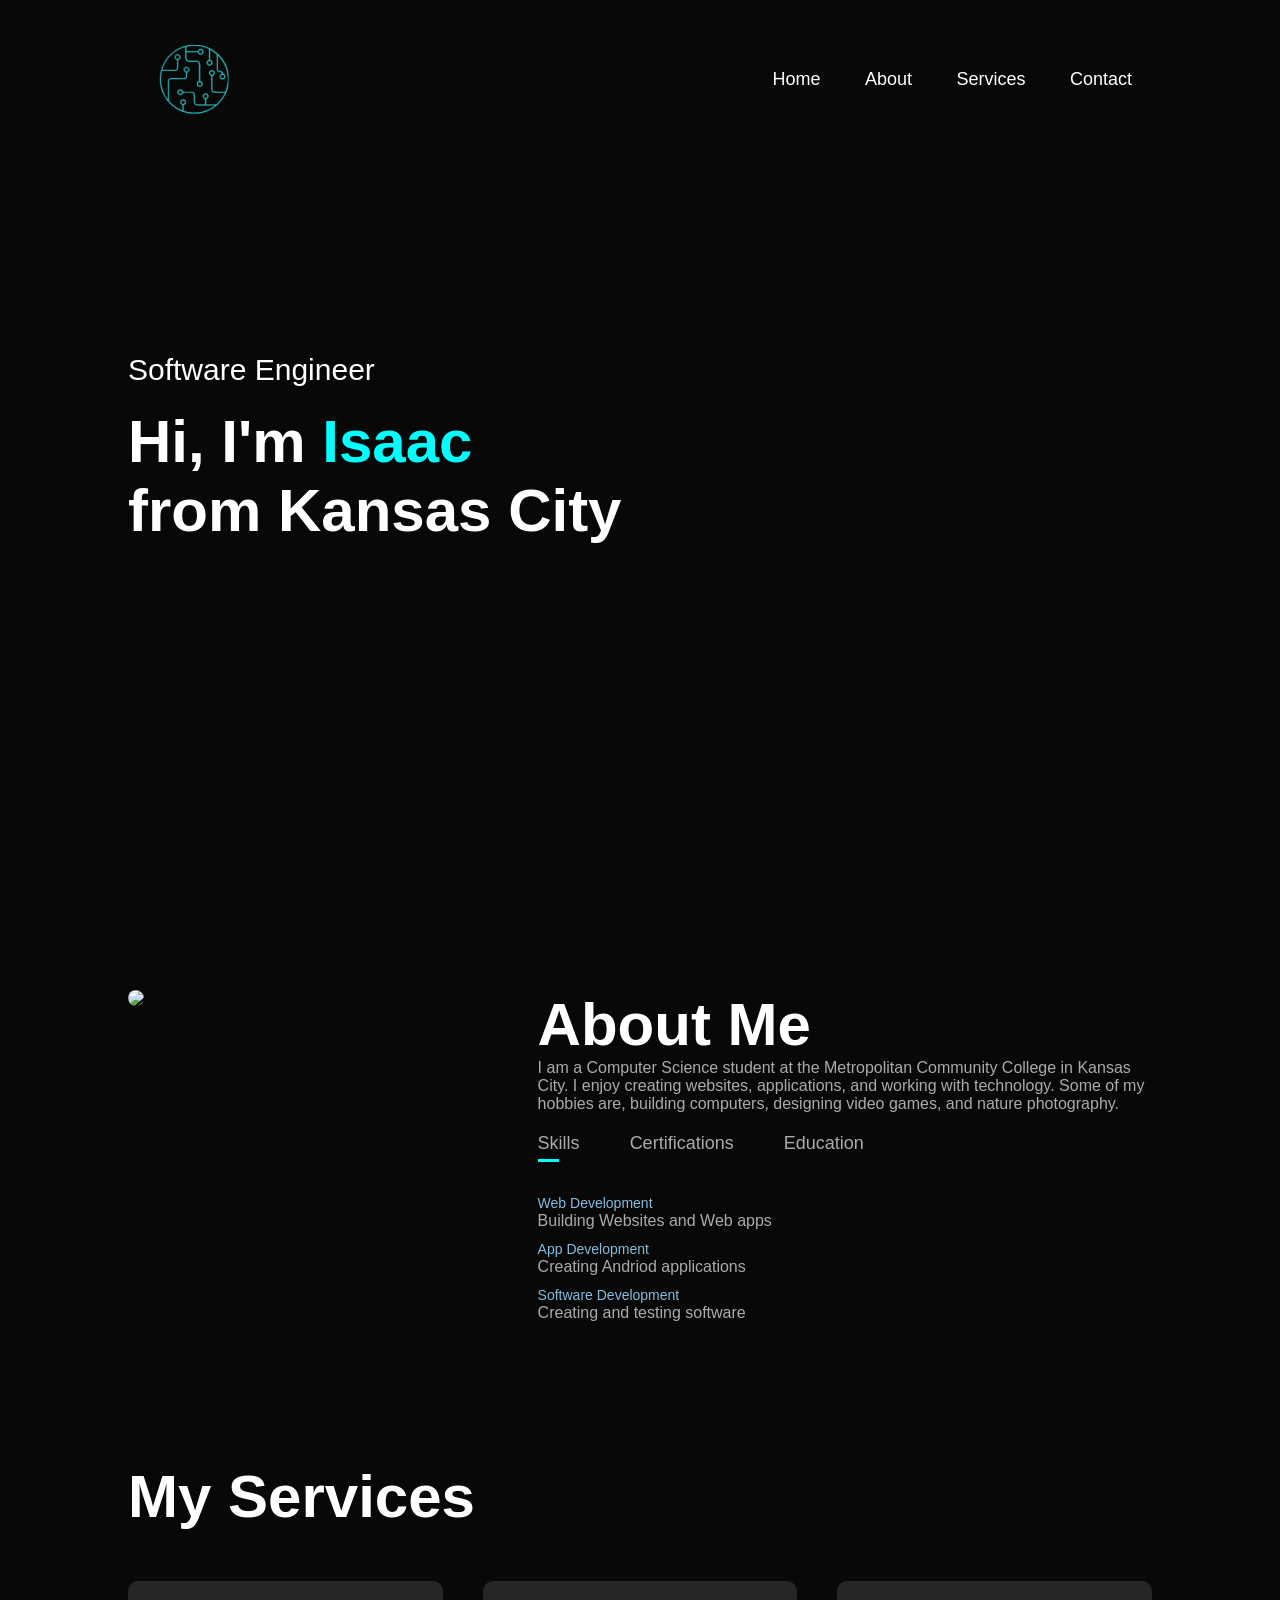
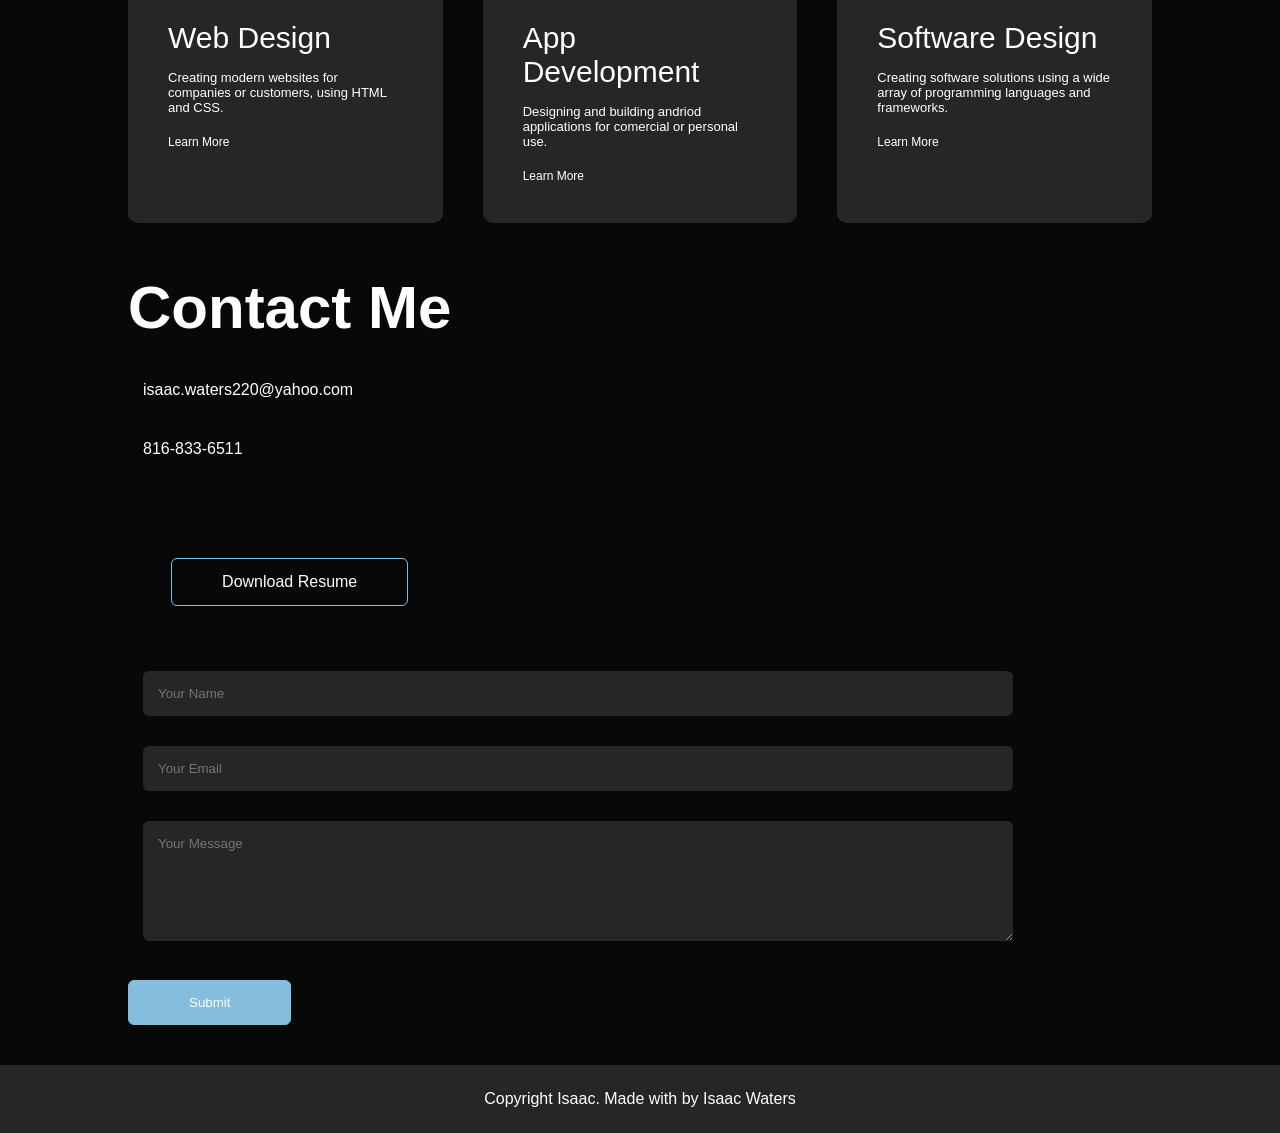
==== Resume Website/index.html @ ec966ceb "update" ====
<!DOCTYPE html>
<html lang="en">
<head>
    <meta charset="UTF-8">
    <meta name="viewport" content="width=device-width, initial-scale=1.0">
    <title>Personal Portfolio Website - Isaac Waters</title>
    <link rel="stylesheet" href="style.css">
    <script src="https://kit.fontawesome.com/03f555cb97.js" crossorigin="anonymous"></script>
</head>
<body>
    <div id="header">
        <div class="container">
            <nav>
                <img src="images/logo2.png" class="logo">
                <ul id="sidemenu">
                    <li><a href="#header">Home</a></li>
                    <li><a href="#about">About</a></li>
                    <li><a href="#services">Services</a></li>
                    <li><a href="#contact">Contact</a></li>
                    <i class="fa-solid fa-xmark" onclick="closemenu()"></i>
                </ul>
                <i class="fa-solid fa-bars" onclick="openmenu()"></i>
                
            </nav>
            <div class="header-text">
                <p>Software Engineer</p>
                <h1>Hi, I'm <span>Isaac</span><br>from Kansas City</h1>
            </div>
        </div>
    </div>
<!------------About------------>
<div id="about">
    <div class="container">
        <div class="row">
            <div class="about-col-1">
                <img src="images/about.png" >
            </div>
            <div class="about-col-2">
                <h1 class="sub-title">About Me</h1>
                <p>I am a Computer Science student at the Metropolitan Community College
                    in Kansas City. I enjoy creating websites, applications, and working with technology.
                    Some of my hobbies are, building computers, designing video games, and nature photography.
                </p>
                <div class="tab-titles">
                    <p class="tab-links active-link" onclick="opentab('skills')">Skills</p>
                    <p class="tab-links" onclick="opentab('certifications')">Certifications</p>
                    <p class="tab-links" onclick="opentab('education')">Education</p>
                </div>
                <div class="tab-contents active-tab" id="skills">
                    <ul>
                        <li><span>Web Development</span><br>Building Websites and Web apps</li>
                        <li><span>App Development</span><br>Creating Andriod applications</li>
                        <li><span>Software Development</span><br>Creating and testing software </li>
                    </ul>
                </div>
                <div class="tab-contents" id="certifications">
                    <ul>
                        <li><span>CompTia A+</span><br>In progress</li>
                        <li><span>CompTia Network +</span><br>In progress</li>
                        <li><span>CompTia Security +</span><br>In progress</li>
                    </ul>
                </div>
                <div class="tab-contents" id="education">
                    <ul>
                        <li><span>2020-2021</span><br>Summit Technology Academy Lees Summit</li>
                        <li><span>2021-2024</span><br>Metropolitan Community College Kansas City</li>
                        
                    </ul>
                </div>
            </div>
        </div>
    </div>
</div>
<!------------Services------------>
<div id="services">
    <div class="container">
        <h1 class="sub-title">My Services</h1>
        <div class="services-list">
            <div>
                <i class="fa-regular fa-window-restore"></i>
                <h2>Web Design</h2>
                <p>Creating modern websites for companies or customers, using HTML and CSS.</p>
                <a href="#">Learn More</a>
            </div>
            <div>
                <i class="fa-brands fa-app-store"></i>
                <h2>App Development</h2>
                <p>Designing and building andriod applications for comercial or personal use.</p>
                <a href="#">Learn More</a>
            </div>
            <div>
                <i class="fa-solid fa-globe"></i>
                <h2>Software Design</h2>
                <p>Creating software solutions using a wide array of programming languages and frameworks.</p>
                <a href="#">Learn More</a>
            </div>
        </div>
    </div>
</div>

<!------------Portfolio------------>


<!------------Contact------------>
<div id="contact">
    <div class="container">
        <div class="row">
            <div class="contact-left">
                <h1 class="sub-title">Contact Me</h1>
                <p> <i class="fa-solid fa-envelope"></i>isaac.waters220@yahoo.com</p>
                <p> <i class="fa-solid fa-phone"></i> 816-833-6511</p>
                <div class="social-icons">
                    <a href="https://facebook.com/"><i class="fa-brands fa-facebook"></i></a>
                    <a href="https://instagram.com/"><i class="fa-brands fa-instagram"></i></a>
                    <a href="https://linkedin.com/"><i class="fa-brands fa-linkedin"></i></a>
                </div>
                <a href="" class="btn">Download Resume</a>
            </div>
            <div class="contact-right">
                <form name="submit-to-google-sheet">
                    <input type="text" name="Name" placeholder="Your Name" required>
                    <input type="text" name="Email" placeholder="Your Email" required>
                    <textarea name="Message"  rows="6" placeholder="Your Message"></textarea>
                    <button type="submit" class="btn btn2">Submit</button>
                </form>
                <span id="msg"></span>
            </div>
        </div>
    </div>
    <div class="copyright">
        <p>Copyright <i class="fa-regular fa-copyright"></i> Isaac. Made with <i class="fa-brands fa-html5"></i> by Isaac Waters</p>
    </div>
</div>

<!------------JavaScript------------>
<script>
    var tablinks = document.getElementsByClassName("tab-links");
    var tabcontents = document.getElementsByClassName("tab-contents");
    function opentab(tabname){
        for(tablink of tablinks){
            tablink.classList.remove("active-link");
        }
        for(tabcontent of tabcontents){
            tabcontent.classList.remove("active-tab");
        }
        event.currentTarget.classList.add("active-link");
        document.getElementById(tabname).classList.add("active-tab");
    }
</script>
<script>
    var sidemenu = document.getElementById("sidemenu");
    function openmenu(){
        sidemenu.style.right = "0";

    }
    function closemenu(){
        sidemenu.style.right = "-200px";
        
    }
</script>
<script>
    const scriptURL = 'https://script.google.com/macros/s/AKfycbxrkghU78r-ZN3XBMFameO-iI0yNaxisoxL75bA5yaBKMj3toxZAcC01CMqWlWkGZ8/exec'

    const form = document.forms['submit-to-google-sheet']
    const msg = document.getElementById("msg")
  
    form.addEventListener('submit', e => {
      e.preventDefault()
      fetch(scriptURL, { method: 'POST', body: new FormData(form)})
        .then(response => {
            msg.innerHTML = "Message sent successfully"
            setTimeout(function(){
                msg.innerHTML = ""
            },5000)
            form.reset();
        })
        .catch(error => console.error('Error!', error.message))
    })
  </script>
</body>
</html>
---- Resume Website/style.css ----
*{
    margin: 0;
    padding: 0;
    font-family: 'Poppins', sans-serif;
    box-sizing: border-box;

}
html{
    scroll-behavior: smooth;
}
body {

    background: #080808;
    color: white;
}
#header {
    width: 100%;
    height: 100vh;
    background-image: url(images/background.png);
    background-size: cover;
    background-position: center;

}
.container {
    padding: 10px 10%;


}
nav {

    display: flex;
    align-items: center;
    justify-content: space-between;
    flex-wrap: wrap;
}
.logo {
    width: 140px;
    
}
nav ul li {
    display: inline-block;
    list-style: none;
    margin: 10px 20px;
}
nav ul li a {
    color: #fff;
    text-decoration: none;
    font-size: 18px;
    position: relative;
}
nav ul li a::after{
    content: '';
    width: 0;
    height: 3px;
    background: #00ffff;
    position: absolute;
    left: 0;
    bottom: -6px;
    transition: 0.5s;
}
nav ul li a:hover::after {
    width: 100%;
}
.header-text {
    margin-top: 20%;
    font-size: 30px;

}
.header-text h1 {
    font-size: 60px;
    margin-top: 20px;
}
.header-text h1 span {
    color: #00ffff;
}

/*----------------About------------*/
#about{
    padding: 80px 0;
    color: #ababab;

}
.row {
    display: flex;
    justify-content: space-between;
    flex-wrap: wrap;
}

.about-col-1{
    flex-basis: 35%;

}
.about-col-1 img{
    width: 100%;
    border-radius: 15px;
}
.about-col-2{
    flex-basis: 60%;
}
.sub-title{
    font-size: 60px;
    font-weight: 600;
    color: white;
}
.tab-titles{
    display: flex;
    margin: 20px 0 40px;

}
.tab-links{
    margin-right: 50px;
    font-size: 18px;
    font-weight: 500;
    cursor: pointer;
    position: relative;
}
.tab-links::after{
    content: '';
    width: 0;
    height: 3px;
    background: #00ffff;
    position: absolute;
    left: 0;
    bottom: -8px;
    transition: 0.5s;
}
.tab-links.active-link::after{
    width: 50%;
}
.tab-contents ul li{
    list-style: none;
    margin: 10px 0;

}
.tab-contents ul li span{
    color:#85bdde;
    font-size: 14px;
}
.tab-contents {
    display: none;
}
.tab-contents.active-tab{
    display: block;
}

/*----------------Services------------*/
#services{
    padding: 30px 0;

}
.services-list{
    display: grid;
    grid-template-columns: repeat(auto-fit, minmax(250px, 1fr));
    grid-gap: 40px;
    margin-top: 50px;
}
.services-list div{
    background: #262626;
    padding: 40px;
    font-size: 13px;
    font-weight: 300;
    border-radius: 10px;
    transition: background 0.5s, transform 0.5s;
}
.services-list div i{
    font-size: 50px;
    margin-bottom: 30px;
}
.services-list div h2{
    font-size: 30px;
    font-weight: 500;
    margin-bottom: 15px;
}
.services-list div a{
    text-decoration: none;
    color: white;
    font-size: 12px;
    margin-top: 20px;
    display: inline-block;
}
.services-list div:hover{
    background: #85bdde;
    transform: translateY(-10px);
}

/*----------------Contact------------*/
.contatc-left{
    flex-basis: 35%;
}
.contatc-right{
    flex-basis: 60%;
}
.contact-left p{
    margin-top: 30px;

}
.contact-left p i{
    color:  #85bdde;
    margin-right: 15px;
    font-size: 25px;
}
.social-icons{
    margin-top: 30px;
}
.social-icons a{
    text-decoration: none;
    font-size: 30px;
    margin-right: 15px;
    color: #ababab;
    display: inline-block;
    transition: transform 0.5s;
}
.social-icons a:hover{
    color: #85bdde;
    transform: translateY(-5px);
}
.btn{
    display: block;
    margin: 50px auto;
    width: fit-content;
    border: 1px solid #85bdde;
    padding: 14px 50px;
    border-radius: 6px;
    text-decoration: none;
    color: #fff;
    transition: background 0.5s;
}
.btn:hover{
    background: #85bdde;

}
.btn.btn2{
    display: inline-block;
    background: #85bdde;
    
    

}
.contact-right form{
    width: 100%;
}
form input, form textarea{
    width: 100%;
    border: 0;
    outline: none;
    background: #262626;
    padding: 15px;
    margin: 15px;
    color: #fff;
    font-size: 18px 0;
    border-radius: 6px;
}
form .btn2{
    padding: 14px 60px;
    font-size: 18x;
    margin-top: 20px;
    cursor: pointer;

}
.copyright{
    width: 100%;
    text-align: center;
    padding: 25px 0;
    background: #262626;
    font-weight: 300;
    margin-top: 20px;

}
.copyright i{
    color: #85bdde;
}

/*----------------Css for mobile------------*/
nav .fa-solid{
    display: none;
}
@media only screen and (max-width: 600px){
    .header-text{
        margin-top: 100%;
        font-size: 16px;
    }
    .header-text h1{
        font-size: 30px;
    }
    nav .fa-solid{
        display: block;
        font-size: 25px;
    }
    nav ul {
        background: #214c56;
        position: fixed;
        top: 0;
        right: -200px;
        width: 200px;
        height: 100vh;
        padding-top: 50px;
        z-index: 2;
        transition: right 0.5s;
    }
    nav ul li{
        display: block;
        margin: 25px;

    }
    nav ul .fa-solid{
        position: absolute;
        top: 25px;
        left: 25px;
        cursor: pointer;
    }
    .sub-title{
        font-size: 40px;
    }
    .about-col-1, .about-col-2{
        flex-basis: 100%;
    }
    .about-col-1{
        margin-bottom: 30px;
    }
    .about-col-2 {
        font-size: 14px;
    }
    .tab-links{
        font-size: 16px;
        margin-right: 20px;
    }
    .contact-left, .contact-right{
        flex-basis: 100%;
    }
    .copyright{
        font-size: 14px;
    }

}
#msg{
    color: #61b752;
    margin-top: -40px;
    display: block;
}
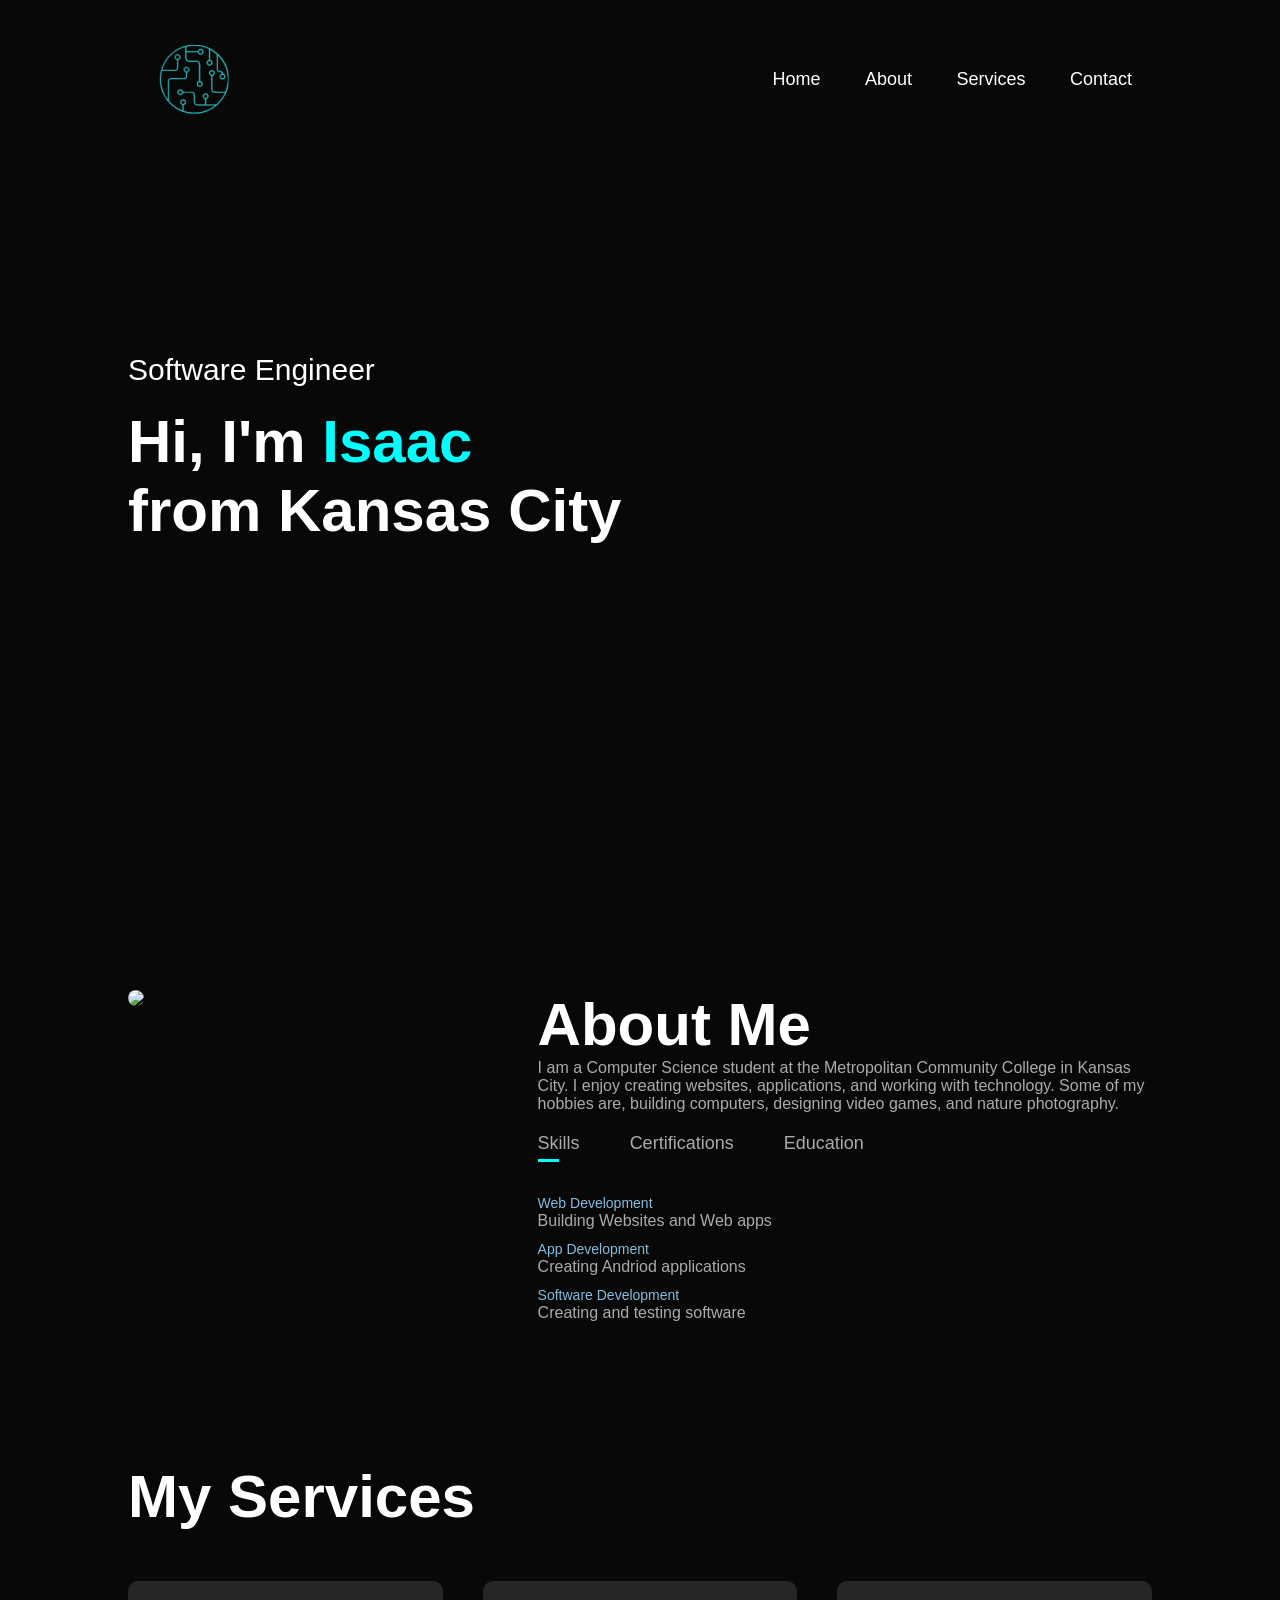
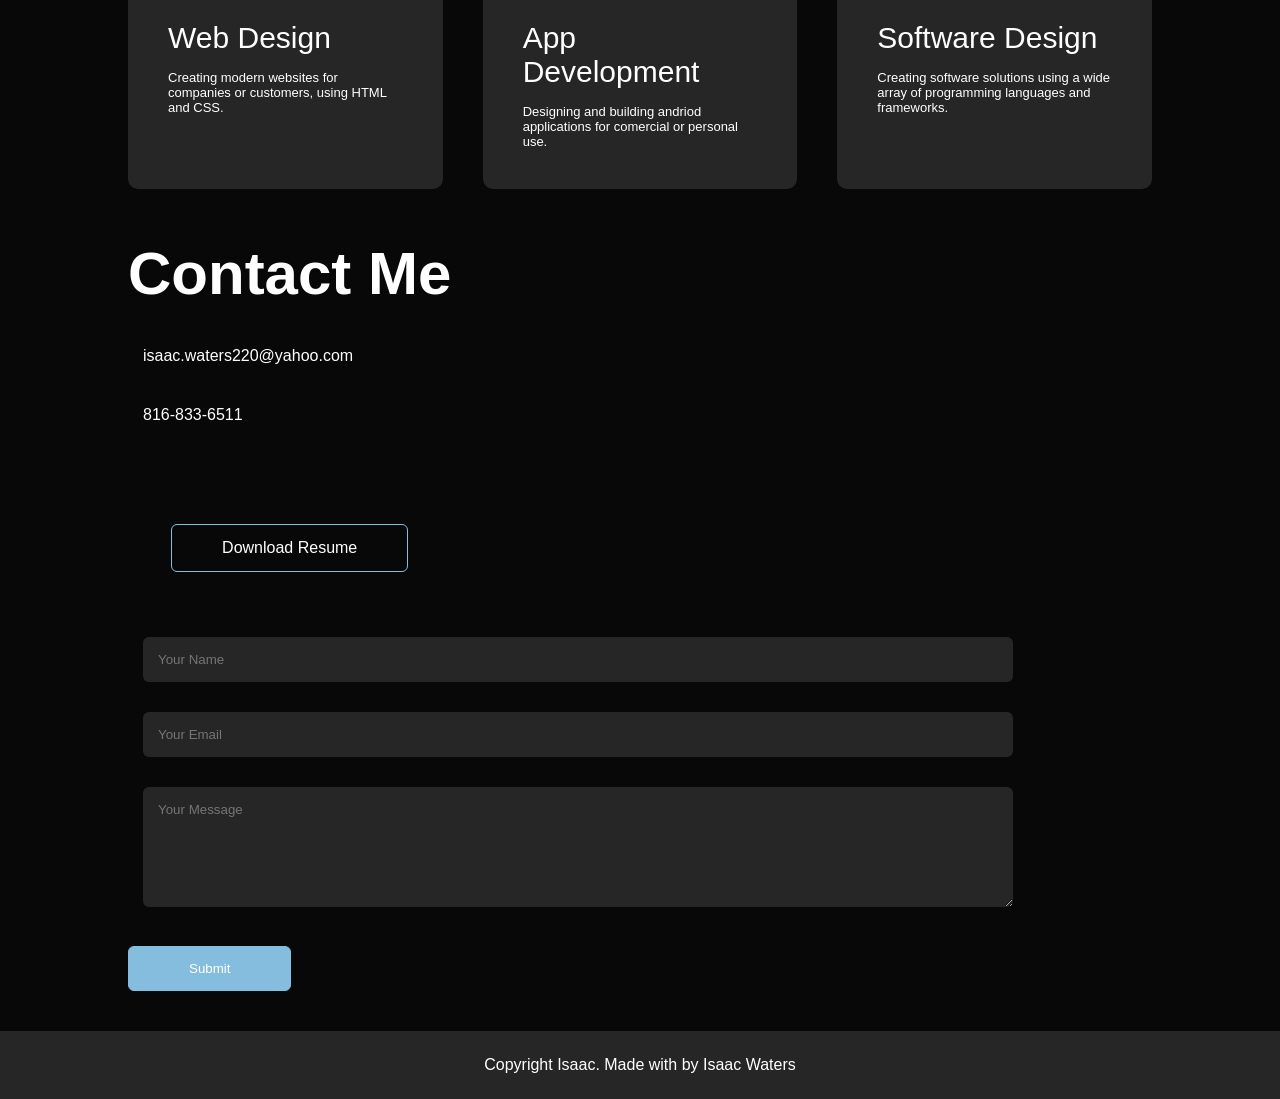
==== commit 27fb679d: "Update for web links" ====
--- a/Resume Website/index.html
+++ b/Resume Website/index.html
@@ -80,19 +80,19 @@
                 <i class="fa-regular fa-window-restore"></i>
                 <h2>Web Design</h2>
                 <p>Creating modern websites for companies or customers, using HTML and CSS.</p>
-                <a href="#">Learn More</a>
+                
             </div>
             <div>
                 <i class="fa-brands fa-app-store"></i>
                 <h2>App Development</h2>
                 <p>Designing and building andriod applications for comercial or personal use.</p>
-                <a href="#">Learn More</a>
+                
             </div>
             <div>
                 <i class="fa-solid fa-globe"></i>
                 <h2>Software Design</h2>
                 <p>Creating software solutions using a wide array of programming languages and frameworks.</p>
-                <a href="#">Learn More</a>
+                
             </div>
         </div>
     </div>
@@ -110,11 +110,11 @@
                 <p> <i class="fa-solid fa-envelope"></i>isaac.waters220@yahoo.com</p>
                 <p> <i class="fa-solid fa-phone"></i> 816-833-6511</p>
                 <div class="social-icons">
-                    <a href="https://facebook.com/"><i class="fa-brands fa-facebook"></i></a>
+                    <a href="https://github.com/IsaacH20"><i class="fa-brands fa-github"></i></a>
                     <a href="https://instagram.com/"><i class="fa-brands fa-instagram"></i></a>
-                    <a href="https://linkedin.com/"><i class="fa-brands fa-linkedin"></i></a>
+                    <a href="https://www.linkedin.com/in/isaac-waters-284500239/"><i class="fa-brands fa-linkedin"></i></a>
                 </div>
-                <a href="" class="btn">Download Resume</a>
+                <a href="images/Isaac Waters Resume 2023.pdf" download class="btn">Download Resume</a>
             </div>
             <div class="contact-right">
                 <form name="submit-to-google-sheet">
